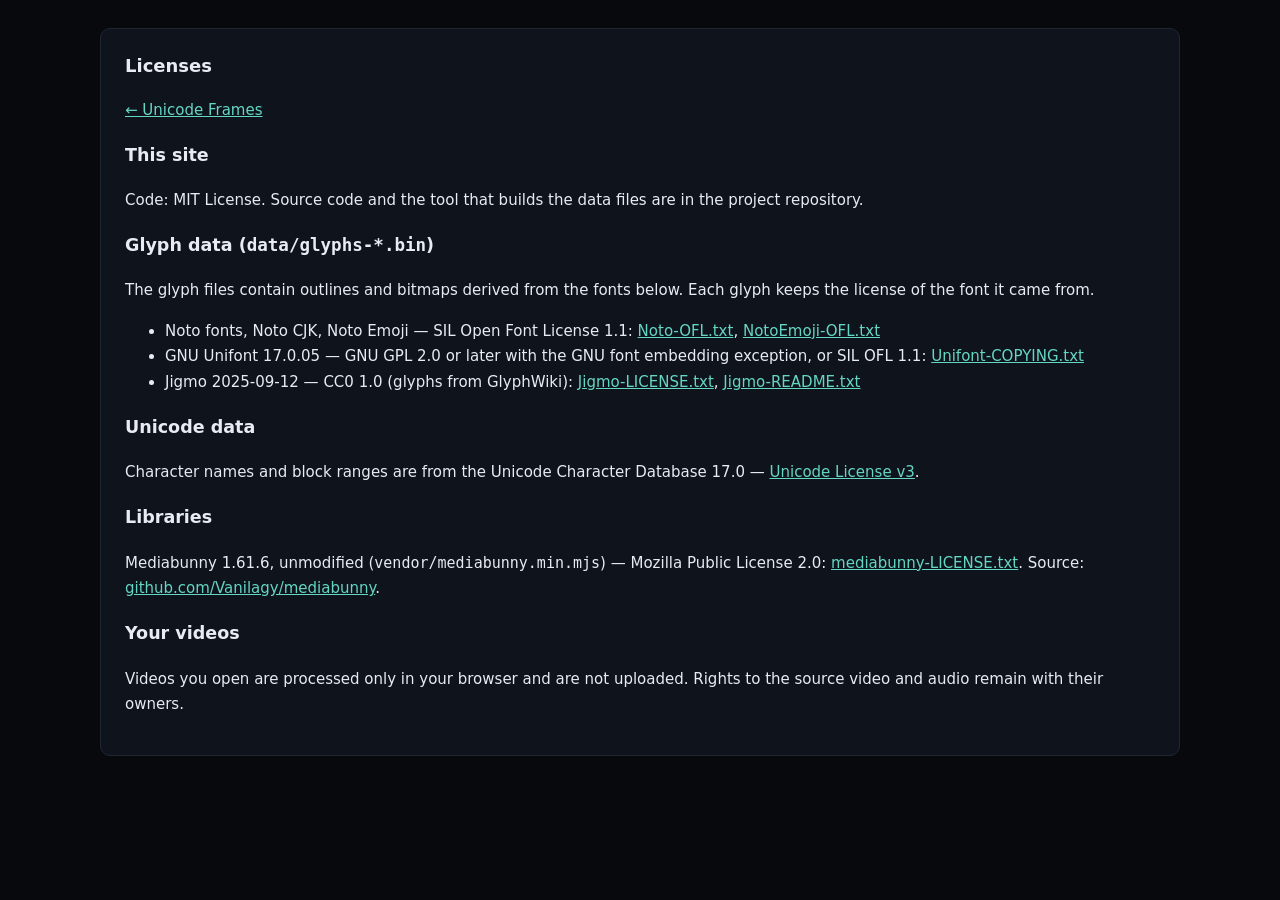
==== web/LICENSES.html @ 8ca82462 "Initial release: Unicode frame matcher and browser app Command-line tool that matches every frame of" ====
<!doctype html>
<html lang="en">
<head>
<meta charset="utf-8">
<meta name="viewport" content="width=device-width, initial-scale=1">
<title>Licenses · Unicode Frames</title>
<link rel="stylesheet" href="style.css">
</head>
<body>
<main class="wrap">
  <section class="card">
    <h2>Licenses</h2>
    <p><a href="./">← Unicode Frames</a></p>
    <h3>This site</h3>
    <p>Code: MIT License. Source code and the tool that builds the data files are in the project repository.</p>
    <h3>Glyph data (<code>data/glyphs-*.bin</code>)</h3>
    <p>The glyph files contain outlines and bitmaps derived from the fonts below. Each glyph keeps the license of the font it came from.</p>
    <ul>
      <li>Noto fonts, Noto CJK, Noto Emoji — SIL Open Font License 1.1:
        <a href="data/licenses/Noto-OFL.txt">Noto-OFL.txt</a>, <a href="data/licenses/NotoEmoji-OFL.txt">NotoEmoji-OFL.txt</a></li>
      <li>GNU Unifont 17.0.05 — GNU GPL 2.0 or later with the GNU font embedding exception, or SIL OFL 1.1:
        <a href="data/licenses/Unifont-COPYING.txt">Unifont-COPYING.txt</a></li>
      <li>Jigmo 2025-09-12 — CC0 1.0 (glyphs from GlyphWiki):
        <a href="data/licenses/Jigmo-LICENSE.txt">Jigmo-LICENSE.txt</a>, <a href="data/licenses/Jigmo-README.txt">Jigmo-README.txt</a></li>
    </ul>
    <h3>Unicode data</h3>
    <p>Character names and block ranges are from the Unicode Character Database 17.0 —
      <a href="data/licenses/UNICODE-LICENSE.txt">Unicode License v3</a>.</p>
    <h3>Libraries</h3>
    <p>Mediabunny 1.61.6, unmodified (<code>vendor/mediabunny.min.mjs</code>) — Mozilla Public License 2.0:
      <a href="vendor/mediabunny-LICENSE.txt">mediabunny-LICENSE.txt</a>. Source: <a href="https://github.com/Vanilagy/mediabunny">github.com/Vanilagy/mediabunny</a>.</p>
    <h3>Your videos</h3>
    <p>Videos you open are processed only in your browser and are not uploaded. Rights to the source video and audio remain with their owners.</p>
  </section>
</main>
</body>
</html>
---- web/style.css ----
:root {
  --bg: #07090d;
  --card: #0e131c;
  --line: #1f2735;
  --text: #e8ebf1;
  --muted: #919aa9;
  --yellow: #f5d76e;
  --teal: #65d6c4;
  --red: #ff8a8a;
  --mono: "Cascadia Mono", "SFMono-Regular", Consolas, "Noto Sans Mono", monospace;
  --sans: system-ui, -apple-system, "Segoe UI", "Hiragino Sans", "Noto Sans JP", "Yu Gothic UI", sans-serif;
  color-scheme: dark;
}

* { box-sizing: border-box; }
body { margin: 0; background: var(--bg); color: var(--text); font: 15px/1.7 var(--sans); }
a { color: var(--teal); }
[hidden] { display: none !important; }
.wrap { width: min(1080px, 100% - 32px); margin-inline: auto; }

.masthead { padding: 56px 0 32px; border-bottom: 1px solid var(--line); }
.topline { display: flex; align-items: center; justify-content: space-between; gap: 12px; }
.eyebrow { margin: 0; font: 12px var(--mono); letter-spacing: .12em; color: var(--teal); }
.lang { padding: 5px 12px; font-size: 13px; background: transparent; }
h1 { margin: 4px 0 12px; font: 600 clamp(32px, 6vw, 56px)/1.1 var(--mono); letter-spacing: -.02em; }
.lede { margin: 0; max-width: 46em; font-size: 17px; }
.privacy { margin: 10px 0 0; color: var(--muted); font-size: 13px; }

main { display: grid; gap: 20px; padding: 28px 0; }
.card { background: var(--card); border: 1px solid var(--line); border-radius: 10px; padding: 22px 24px; min-width: 0; }
h2 { display: flex; align-items: center; gap: 10px; margin: 0 0 16px; font-size: 18px; }
.num { display: inline-grid; place-items: center; width: 26px; height: 26px; border-radius: 50%;
  background: var(--yellow); color: #111; font: 600 14px var(--mono); }

.drop { position: relative; display: grid; gap: 4px; place-items: center; padding: 34px 16px; text-align: center;
  border: 1.5px dashed #2c3648; border-radius: 8px; cursor: pointer; transition: border-color .15s, background .15s; }
.drop:hover, .drop.over { border-color: var(--teal); background: #0f1a1f; }
.drop input { position: absolute; inset: 0; opacity: 0; cursor: pointer; }
.drop-main { font-weight: 600; }
.drop-sub { color: var(--muted); font-size: 13px; }
.facts { display: grid; grid-template-columns: repeat(auto-fit, minmax(140px, 1fr)); gap: 8px 16px; margin: 16px 0 0; }
.facts div { min-width: 0; }
.facts dt { color: var(--muted); font-size: 12px; }
.facts dd { margin: 0; font: 14px var(--mono); overflow-wrap: anywhere; }

.grid-setup { display: grid; grid-template-columns: minmax(0, 1fr) minmax(0, 1.1fr); gap: 24px; align-items: start; }
.presets { display: flex; flex-wrap: wrap; gap: 8px; }
.presets button { font: 14px var(--mono); padding: 7px 12px; }
.presets button.active { border-color: var(--yellow); color: var(--yellow); }
.dims { display: flex; align-items: end; gap: 10px; margin-top: 16px; }
.dims label { display: grid; gap: 2px; color: var(--muted); font-size: 12px; }
.dims input { width: 96px; font: 600 24px var(--mono); padding: 6px 10px; }
.times { font: 24px var(--mono); color: var(--muted); padding-bottom: 8px; }
.count { margin: 14px 0; font: 600 44px/1 var(--mono); color: var(--yellow); }
.count small { margin-left: 8px; font: 14px var(--sans); color: var(--muted); }
.estimate { margin: 12px 0 0; color: var(--muted); font-size: 13px; }
.grid-preview { display: grid; grid-template-columns: repeat(2, minmax(0, 1fr)); gap: 12px 16px; margin-top: 22px; }
.grid-preview figure { margin: 0; min-width: 0; }
.grid-preview canvas { display: block; width: 100%; height: auto; background: #000; border-radius: 6px; border: 1px solid var(--line); }
.grid-preview figcaption { margin-top: 6px; color: var(--muted); font-size: 12px; }
.result-box { position: relative; }
.result-note { position: absolute; inset: 0; display: grid; place-items: center; padding: 12px; text-align: center;
  color: var(--muted); font-size: 13px; pointer-events: none; }
.result-note:empty { display: none; }
.preview-frame { grid-column: 1 / -1; display: flex; align-items: center; gap: 12px; color: var(--muted); font-size: 13px; }
.preview-frame input { flex: 1; min-width: 0; accent-color: var(--teal); }

.charset { display: grid; gap: 14px; align-content: start; min-width: 0; }
.blocks { border: 1px solid var(--line); border-radius: 8px; background: #0b0f16; min-width: 0; }
.blocks summary { cursor: pointer; padding: 10px 14px; display: flex; flex-wrap: wrap; align-items: baseline; gap: 2px 10px; }
.blocks[open] summary { padding-bottom: 8px; }
.blocks-title { font-weight: 600; }
.blocks-summary { color: var(--muted); font: 12px var(--mono); }
.block-presets, .block-tools { display: flex; flex-wrap: wrap; gap: 6px; padding: 0 14px 10px; }
.block-presets button, .block-tools button { padding: 4px 10px; font-size: 12px; }
.block-presets button.active { border-color: var(--yellow); color: var(--yellow); }
.block-tools input { flex: 1 1 180px; min-width: 0; padding: 5px 10px; font: inherit; font-size: 13px; color: var(--text);
  background: #141a25; border: 1px solid #2a3344; border-radius: 6px; }
.block-list { max-height: 300px; overflow: auto; border-top: 1px solid var(--line); }
.block-row { display: grid; grid-template-columns: auto minmax(0, 1fr) auto; align-items: center; gap: 0 10px;
  padding: 5px 14px; font-size: 13px; cursor: pointer; }
.block-row:hover { background: #121925; }
.block-row input { accent-color: var(--teal); grid-row: 1 / span 2; margin: 0; }
.block-row .name { overflow-wrap: anywhere; }
.block-row .range { grid-column: 2; color: var(--muted); font: 11px var(--mono); }
.block-row .count { grid-column: 3; grid-row: 1 / span 2; color: var(--muted); font: 12px var(--mono); }
.block-empty { padding: 12px 14px; color: var(--muted); font-size: 13px; }

button, select, input[type=number] { font: inherit; color: var(--text); background: #141a25; border: 1px solid #2a3344; border-radius: 6px; }
button { padding: 8px 16px; cursor: pointer; }
button:hover:not(:disabled) { border-color: #45506a; }
button:disabled { opacity: .45; cursor: not-allowed; }
button.primary { background: var(--yellow); color: #111; border-color: var(--yellow); font-weight: 700; }
button.primary:hover:not(:disabled) { filter: brightness(1.06); border-color: var(--yellow); }
button.ghost { background: transparent; }
select { padding: 7px 10px; }
.field { display: grid; gap: 4px; color: var(--muted); font-size: 12px; }
.field select { color: var(--text); font-size: 14px; }
.grid-controls .field { margin-top: 4px; max-width: 220px; }

.actions { display: flex; flex-wrap: wrap; align-items: center; gap: 10px 14px; margin-top: 20px; }
.hint { color: var(--muted); font-size: 13px; }
.progress-list { display: grid; gap: 8px; margin-top: 18px; }
.progress { display: grid; grid-template-columns: 4.5em minmax(0, 1fr) minmax(0, 18em); align-items: center; gap: 12px; font-size: 13px; }
.progress .label { color: var(--muted); }
.progress .detail { font: 12px var(--mono); color: var(--muted); overflow-wrap: anywhere; }
progress { width: 100%; height: 8px; appearance: none; border: 0; border-radius: 4px; background: #1a2130; overflow: hidden; }
progress::-webkit-progress-bar { background: #1a2130; }
progress::-webkit-progress-value { background: var(--teal); }
progress::-moz-progress-bar { background: var(--teal); }
.error { margin: 14px 0 0; color: var(--red); white-space: pre-wrap; }
.done { margin: 14px 0 0; color: var(--teal); }

.toggles { display: flex; flex-wrap: wrap; gap: 10px 22px; margin-bottom: 14px; }
.switch { display: inline-flex; align-items: center; gap: 8px; cursor: pointer; user-select: none; }
.switch input { appearance: none; width: 36px; height: 20px; border-radius: 10px; background: #2a3344; position: relative; margin: 0; cursor: pointer; transition: background .15s; }
.switch input::after { content: ""; position: absolute; top: 3px; left: 3px; width: 14px; height: 14px; border-radius: 50%; background: #c9cfda; transition: transform .15s; }
.switch input:checked { background: var(--teal); }
.switch input:checked::after { transform: translateX(16px); background: #fff; }
.switch input:focus-visible { outline: 2px solid var(--yellow); outline-offset: 2px; }
.stage { background: #000; border-radius: 6px; overflow: hidden; border: 1px solid var(--line); }
.stage canvas { display: block; width: 100%; height: auto; }
.transport { display: flex; align-items: center; gap: 12px; margin-top: 10px; }
.transport button { width: 44px; padding: 6px 0; font-size: 14px; }
.transport input { flex: 1; min-width: 0; accent-color: var(--teal); }
.time { font: 13px var(--mono); color: var(--muted); white-space: nowrap; }
.summary { margin: 12px 0 0; color: var(--muted); font-size: 13px; }

.export-options { display: flex; flex-wrap: wrap; align-items: end; gap: 14px 20px; }
.credits { padding: 8px 0 48px; color: var(--muted); font-size: 12px; }
.credits p { margin: 0 0 8px; max-width: 60em; }

@media (max-width: 760px) {
  .grid-setup, .grid-preview { grid-template-columns: 1fr; }
  .card { padding: 18px 16px; }
  .progress { grid-template-columns: 4em minmax(0, 1fr); }
  .progress .detail { grid-column: 1 / -1; }
  .masthead { padding-top: 36px; }
}
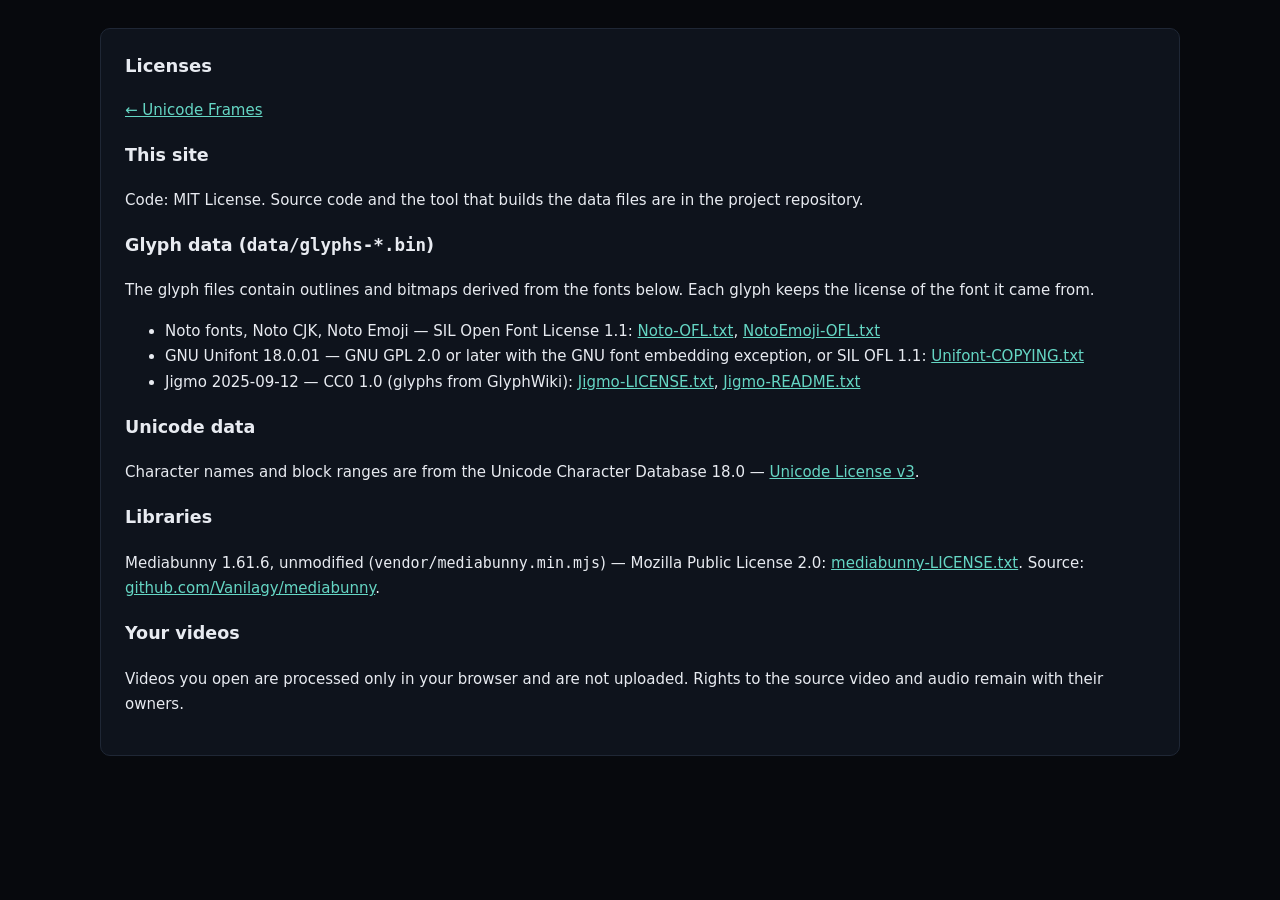
==== commit 1b9ecb64: "Support Unicode 18.0 - unicodedata2 18.0.0 and the official Unicode 18.0 Blocks.txt (353 blocks,   7" ====
--- a/web/LICENSES.html
+++ b/web/LICENSES.html
@@ -18,13 +18,13 @@
     <ul>
       <li>Noto fonts, Noto CJK, Noto Emoji — SIL Open Font License 1.1:
         <a href="data/licenses/Noto-OFL.txt">Noto-OFL.txt</a>, <a href="data/licenses/NotoEmoji-OFL.txt">NotoEmoji-OFL.txt</a></li>
-      <li>GNU Unifont 17.0.05 — GNU GPL 2.0 or later with the GNU font embedding exception, or SIL OFL 1.1:
+      <li>GNU Unifont 18.0.01 — GNU GPL 2.0 or later with the GNU font embedding exception, or SIL OFL 1.1:
         <a href="data/licenses/Unifont-COPYING.txt">Unifont-COPYING.txt</a></li>
       <li>Jigmo 2025-09-12 — CC0 1.0 (glyphs from GlyphWiki):
         <a href="data/licenses/Jigmo-LICENSE.txt">Jigmo-LICENSE.txt</a>, <a href="data/licenses/Jigmo-README.txt">Jigmo-README.txt</a></li>
     </ul>
     <h3>Unicode data</h3>
-    <p>Character names and block ranges are from the Unicode Character Database 17.0 —
+    <p>Character names and block ranges are from the Unicode Character Database 18.0 —
       <a href="data/licenses/UNICODE-LICENSE.txt">Unicode License v3</a>.</p>
     <h3>Libraries</h3>
     <p>Mediabunny 1.61.6, unmodified (<code>vendor/mediabunny.min.mjs</code>) — Mozilla Public License 2.0:
--- a/web/style.css
+++ b/web/style.css
@@ -128,6 +128,11 @@
 
 .export-options { display: flex; flex-wrap: wrap; align-items: end; gap: 14px 20px; }
 .credits { padding: 8px 0 48px; color: var(--muted); font-size: 12px; }
+.consent { border-color: #3a4560; }
+.consent p { margin: 0 0 10px; max-width: 46em; }
+.consent-size { font: 600 15px var(--mono); color: var(--yellow); }
+.consent .progress { margin-top: 16px; }
+.link-button { padding: 0; border: 0; background: none; color: var(--teal); font: inherit; text-decoration: underline; cursor: pointer; }
 .credits p { margin: 0 0 8px; max-width: 60em; }
 
 @media (max-width: 760px) {
